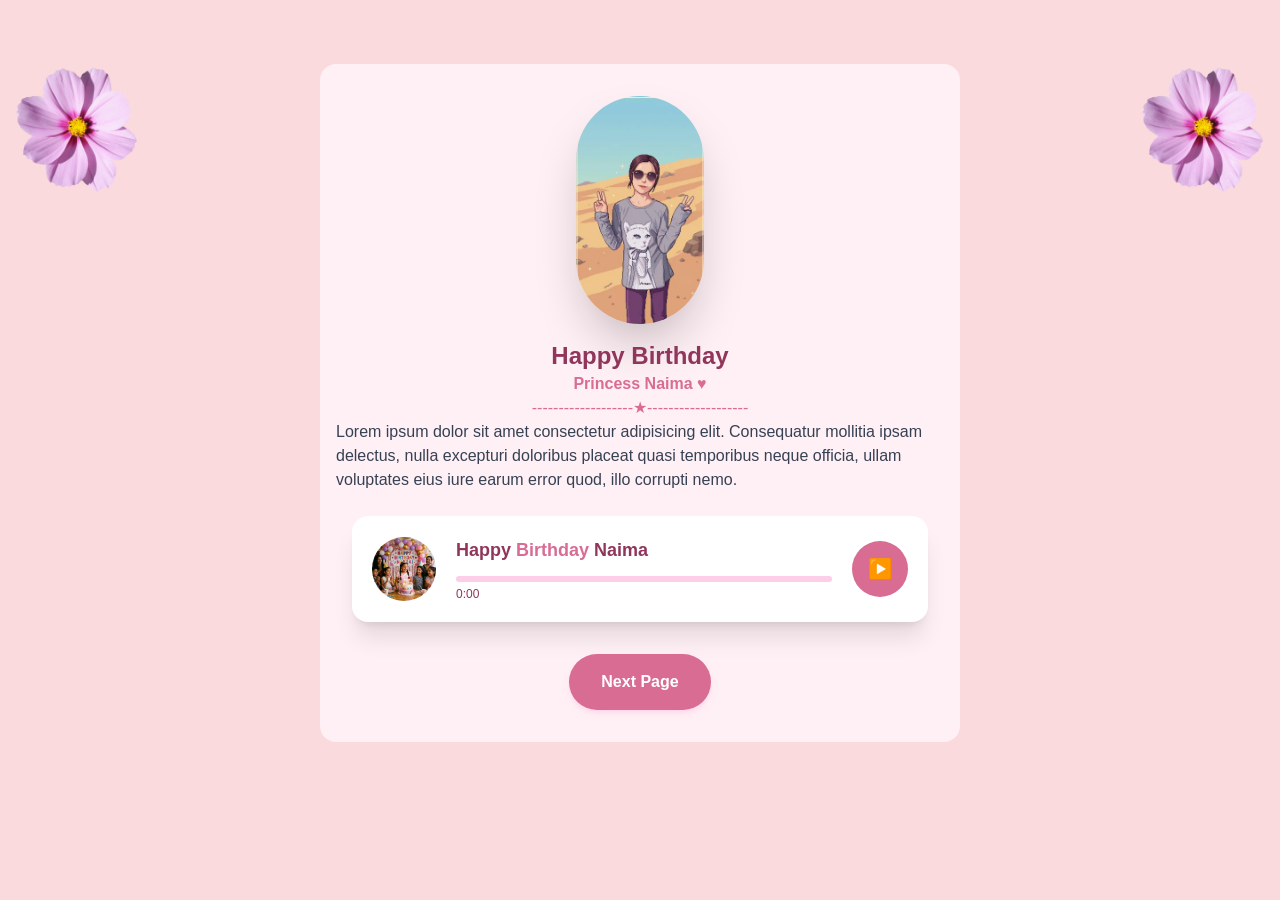
==== index.html @ 5eae0263 "Add files via upload" ====
<!DOCTYPE html>
<html lang="en">
<head>
    <meta charset="UTF-8">
    <meta name="viewport" content="width=device-width, initial-scale=1.0">
    <title>Happy Birthday Princess Naima</title>
    <link rel="stylesheet" href="output.css">
</head>
<body class="bg-baby-pink">
  <div id="loader"
     class="fixed inset-0 z-50 flex flex-col items-center justify-center bg-baby-pink">

    <div class="text-5xl text-rose animate-pulse">
        ♥
    </div>

    <h2 class="mt-4 text-2xl font-bold text-berry">
        Princess Naima
    </h2>

    <p class="mt-2 text-sm text-rose">
        Preparing something special...
    </p>

    <div class="mt-6 h-2 w-48 overflow-hidden rounded-full bg-white">
        <div class="h-full w-1/2 rounded-full bg-rose loader-bar"></div>
    </div>

</div>
<div class="bg-blush w-9/10 flex flex-col items-center mx-auto mt-16 rounded-2xl mb-8 h-128 md:w-1/2 md:h-full md:pb-8">
<img src="flower.png" class="w-1/10 absolute" style="left: 1%; top: 7%" alt="">
<img src="flower.png" class="w-1/10 absolute" style="right: 1%; top: 7%" alt="">
<div class="w-1/5 shadow-2xl rounded-full mt-8 mb-4">
<img class="object-fill w-full h-full rounded-full" src="photo1.jpeg" alt="">
</div>
<h3 class="text-2xl font-bold text-berry">Happy Birthday</h3>
<p class="text-rose font-semibold">Princess Naima &#9829;</p>
<p class="text-rose">-------------------&#9733;-------------------</p>
<p class="text-gray-700 mx-4 font-light">Lorem ipsum dolor sit amet consectetur adipisicing elit. Consequatur mollitia ipsam delectus, nulla excepturi doloribus placeat quasi temporibus neque officia, ullam voluptates eius iure earum error quod, illo corrupti nemo.</p>

<div class="mx-auto mt-6 flex w-9/10 max-w-xl items-center gap-3 rounded-2xl bg-white p-3 shadow-xl sm:gap-4 sm:p-4 md:gap-5 md:p-5">

  <!-- Song cover -->
  <img
    id="songimage"
    src="songimage.jpeg"
    class="h-12 w-12 shrink-0 rounded-full object-cover sm:h-14 sm:w-14 md:h-16 md:w-16"
    alt="Song cover"
  >

  <!-- Song information -->
  <div class="min-w-0 flex-1">

    <p class="truncate text-sm font-semibold text-berry sm:text-base md:text-lg">
      Happy<span class="text-rose"> Birthday</span> Naima
    </p>

    <div class="mt-2 h-1.5 w-full overflow-hidden rounded-full bg-pink-200 md:mt-3">
      <div
        id="progress"
        class="h-full w-0 rounded-full bg-rose"
      ></div>
    </div>

    <div class="mt-1 flex justify-between text-xs text-berry">
      <span id="playtime">0:00</span>
    </div>

  </div>

  <!-- Play / pause button -->
  <button
    id="btn"
    type="button"
    class="flex h-10 w-10 shrink-0 items-center justify-center rounded-full bg-rose text-lg font-semibold text-white transition hover:scale-105 hover:bg-berry sm:h-12 sm:w-12 md:h-14 md:w-14 md:text-xl"
    aria-label="Play"
  >
    &#9654;
  </button>

</div>


<audio id="song" src="audio.mp3"></audio>
<a

  class="rounded-full bg-[#D96C93] px-8 py-4
         text-base font-semibold text-white
         shadow-md shadow-pink-200/60
         transition-all duration-200 ease-in-out
         hover:bg-[#8F365A] hover:scale-105
         active:scale-95
         mt-8
         "

>

Next Page

</a>

</div>


<script src="index.js"></script>
</body>
</html>
---- output.css ----
/*! tailwindcss v4.3.3 | MIT License | https://tailwindcss.com */
@layer properties;
@layer theme, base, components, utilities;
@layer theme {
  :root, :host {
    --font-sans: -apple-system, BlinkMacSystemFont, "Segoe UI", Roboto, "Helvetica Neue",
      "Noto Sans", Arial, sans-serif, "Apple Color Emoji", "Segoe UI Emoji",
      "Segoe UI Symbol", "Noto Color Emoji";
    --font-mono: ui-monospace, SFMono-Regular, Menlo, Monaco, Consolas, "Liberation Mono",
      "Courier New", monospace;
    --color-pink-200: oklch(89.9% 0.061 343.231);
    --color-gray-700: oklch(37.3% 0.034 259.733);
    --color-white: #fff;
    --spacing: 0.25rem;
    --container-xl: 36rem;
    --text-xs: 0.75rem;
    --text-xs--line-height: calc(1 / 0.75);
    --text-sm: 0.875rem;
    --text-sm--line-height: calc(1.25 / 0.875);
    --text-base: 1rem;
    --text-base--line-height: calc(1.5 / 1);
    --text-lg: 1.125rem;
    --text-lg--line-height: calc(1.75 / 1.125);
    --text-xl: 1.25rem;
    --text-xl--line-height: calc(1.75 / 1.25);
    --text-2xl: 1.5rem;
    --text-2xl--line-height: calc(2 / 1.5);
    --text-5xl: 3rem;
    --text-5xl--line-height: 1;
    --font-weight-light: 300;
    --font-weight-semibold: 600;
    --font-weight-bold: 700;
    --radius-2xl: 1rem;
    --ease-in-out: cubic-bezier(0.4, 0, 0.2, 1);
    --animate-pulse: pulse 2s cubic-bezier(0.4, 0, 0.6, 1) infinite;
    --default-transition-duration: 150ms;
    --default-transition-timing-function: cubic-bezier(0.4, 0, 0.2, 1);
    --default-font-family: var(--font-sans);
    --default-mono-font-family: var(--font-mono);
    --color-blush: #FFF0F5;
    --color-baby-pink: #FADADD;
    --color-rose: #D96C93;
    --color-berry: #8F365A;
  }
}
@layer base {
  *, ::after, ::before, ::backdrop, ::file-selector-button {
    box-sizing: border-box;
    margin: 0;
    padding: 0;
    border: 0 solid;
  }
  html, :host {
    line-height: 1.5;
    -webkit-text-size-adjust: 100%;
    tab-size: 4;
    font-family: var(--default-font-family, -apple-system, BlinkMacSystemFont, "Segoe UI", Roboto, "Helvetica Neue", "Noto Sans", Arial, sans-serif, "Apple Color Emoji", "Segoe UI Emoji", "Segoe UI Symbol", "Noto Color Emoji");
    font-feature-settings: var(--default-font-feature-settings, normal);
    font-variation-settings: var(--default-font-variation-settings, normal);
    -webkit-tap-highlight-color: transparent;
  }
  hr {
    height: 0;
    color: inherit;
    border-top-width: 1px;
  }
  abbr:where([title]) {
    -webkit-text-decoration: underline dotted;
    text-decoration: underline dotted;
  }
  h1, h2, h3, h4, h5, h6 {
    font-size: inherit;
    font-weight: inherit;
  }
  a {
    color: inherit;
    -webkit-text-decoration: inherit;
    text-decoration: inherit;
  }
  b, strong {
    font-weight: bolder;
  }
  code, kbd, samp, pre {
    font-family: var(--default-mono-font-family, ui-monospace, SFMono-Regular, Menlo, Monaco, Consolas, "Liberation Mono", "Courier New", monospace);
    font-feature-settings: var(--default-mono-font-feature-settings, normal);
    font-variation-settings: var(--default-mono-font-variation-settings, normal);
    font-size: 1em;
  }
  small {
    font-size: 80%;
  }
  sub, sup {
    font-size: 75%;
    line-height: 0;
    position: relative;
    vertical-align: baseline;
  }
  sub {
    bottom: -0.25em;
  }
  sup {
    top: -0.5em;
  }
  table {
    text-indent: 0;
    border-color: inherit;
    border-collapse: collapse;
  }
  :-moz-focusring:where(:not(iframe)) {
    outline: auto;
  }
  progress {
    vertical-align: baseline;
  }
  summary {
    display: list-item;
  }
  ol, ul, menu {
    list-style: none;
  }
  img, svg, video, canvas, audio, iframe, embed, object {
    display: block;
    vertical-align: middle;
  }
  img, video {
    max-width: 100%;
    height: auto;
  }
  button, input, select, optgroup, textarea, ::file-selector-button {
    font: inherit;
    font-feature-settings: inherit;
    font-variation-settings: inherit;
    letter-spacing: inherit;
    color: inherit;
    border-radius: 0;
    background-color: transparent;
    opacity: 1;
  }
  :where(select:is([multiple], [size])) optgroup {
    font-weight: bolder;
  }
  :where(select:is([multiple], [size])) optgroup option {
    padding-inline-start: 20px;
  }
  ::file-selector-button {
    margin-inline-end: 4px;
  }
  ::placeholder {
    opacity: 1;
  }
  @supports (not (-webkit-appearance: -apple-pay-button))  or (contain-intrinsic-size: 1px) {
    ::placeholder {
      color: currentcolor;
      @supports (color: color-mix(in lab, red, red)) {
        color: color-mix(in oklab, currentcolor 50%, transparent);
      }
    }
  }
  textarea {
    resize: vertical;
  }
  ::-webkit-search-decoration {
    -webkit-appearance: none;
  }
  ::-webkit-date-and-time-value {
    min-height: 1lh;
    text-align: inherit;
  }
  ::-webkit-datetime-edit {
    display: inline-flex;
  }
  ::-webkit-datetime-edit-fields-wrapper {
    padding: 0;
  }
  ::-webkit-datetime-edit, ::-webkit-datetime-edit-year-field, ::-webkit-datetime-edit-month-field, ::-webkit-datetime-edit-day-field, ::-webkit-datetime-edit-hour-field, ::-webkit-datetime-edit-minute-field, ::-webkit-datetime-edit-second-field, ::-webkit-datetime-edit-millisecond-field, ::-webkit-datetime-edit-meridiem-field {
    padding-block: 0;
  }
  ::-webkit-calendar-picker-indicator {
    line-height: 1;
  }
  :-moz-ui-invalid {
    box-shadow: none;
  }
  button, input:where([type="button"], [type="reset"], [type="submit"]), ::file-selector-button {
    appearance: button;
  }
  ::-webkit-inner-spin-button, ::-webkit-outer-spin-button {
    height: auto;
  }
  [hidden]:where(:not([hidden="until-found"])) {
    display: none !important;
  }
}
@layer utilities {
  .absolute {
    position: absolute;
  }
  .fixed {
    position: fixed;
  }
  .inset-0 {
    inset: 0px;
  }
  .z-50 {
    z-index: 50;
  }
  .mx-4 {
    margin-inline: calc(var(--spacing) * 4);
  }
  .mx-auto {
    margin-inline: auto;
  }
  .mt-1 {
    margin-top: var(--spacing);
  }
  .mt-2 {
    margin-top: calc(var(--spacing) * 2);
  }
  .mt-3 {
    margin-top: calc(var(--spacing) * 3);
  }
  .mt-4 {
    margin-top: calc(var(--spacing) * 4);
  }
  .mt-6 {
    margin-top: calc(var(--spacing) * 6);
  }
  .mt-8 {
    margin-top: calc(var(--spacing) * 8);
  }
  .mt-16 {
    margin-top: calc(var(--spacing) * 16);
  }
  .mb-4 {
    margin-bottom: calc(var(--spacing) * 4);
  }
  .mb-8 {
    margin-bottom: calc(var(--spacing) * 8);
  }
  .flex {
    display: flex;
  }
  .hidden {
    display: none;
  }
  .table {
    display: table;
  }
  .h-1 {
    height: var(--spacing);
  }
  .h-1\.5 {
    height: calc(var(--spacing) * 1.5);
  }
  .h-2 {
    height: calc(var(--spacing) * 2);
  }
  .h-10 {
    height: calc(var(--spacing) * 10);
  }
  .h-12 {
    height: calc(var(--spacing) * 12);
  }
  .h-15 {
    height: calc(var(--spacing) * 15);
  }
  .h-128 {
    height: calc(var(--spacing) * 128);
  }
  .h-full {
    height: 100%;
  }
  .w-0 {
    width: 0px;
  }
  .w-1 {
    width: var(--spacing);
  }
  .w-1\/2 {
    width: calc(1 / 2 * 100%);
  }
  .w-1\/5 {
    width: calc(1 / 5 * 100%);
  }
  .w-1\/6 {
    width: calc(1 / 6 * 100%);
  }
  .w-1\/10 {
    width: calc(1 / 10 * 100%);
  }
  .w-9 {
    width: calc(var(--spacing) * 9);
  }
  .w-9\/10 {
    width: calc(9 / 10 * 100%);
  }
  .w-10 {
    width: calc(var(--spacing) * 10);
  }
  .w-12 {
    width: calc(var(--spacing) * 12);
  }
  .w-15 {
    width: calc(var(--spacing) * 15);
  }
  .w-48 {
    width: calc(var(--spacing) * 48);
  }
  .w-full {
    width: 100%;
  }
  .max-w-xl {
    max-width: var(--container-xl);
  }
  .min-w-0 {
    min-width: 0px;
  }
  .flex-1 {
    flex: 1;
  }
  .flex-shrink {
    flex-shrink: 1;
  }
  .shrink-0 {
    flex-shrink: 0;
  }
  .border-collapse {
    border-collapse: collapse;
  }
  .transform {
    transform: var(--tw-rotate-x,) var(--tw-rotate-y,) var(--tw-rotate-z,) var(--tw-skew-x,) var(--tw-skew-y,);
  }
  .animate-pulse {
    animation: var(--animate-pulse);
  }
  .resize {
    resize: both;
  }
  .flex-col {
    flex-direction: column;
  }
  .items-center {
    align-items: center;
  }
  .justify-between {
    justify-content: space-between;
  }
  .justify-center {
    justify-content: center;
  }
  .justify-evenly {
    justify-content: space-evenly;
  }
  .gap-3 {
    gap: calc(var(--spacing) * 3);
  }
  .truncate {
    overflow: hidden;
    text-overflow: ellipsis;
    white-space: nowrap;
  }
  .overflow-hidden {
    overflow: hidden;
  }
  .rounded-2xl {
    border-radius: var(--radius-2xl);
  }
  .rounded-full {
    border-radius: calc(infinity * 1px);
  }
  .border {
    border-style: var(--tw-border-style);
    border-width: 1px;
  }
  .bg-\[\#D96C93\] {
    background-color: #D96C93;
  }
  .bg-baby-pink {
    background-color: var(--color-baby-pink);
  }
  .bg-blush {
    background-color: var(--color-blush);
  }
  .bg-pink-200 {
    background-color: var(--color-pink-200);
  }
  .bg-rose {
    background-color: var(--color-rose);
  }
  .bg-white {
    background-color: var(--color-white);
  }
  .object-cover {
    object-fit: cover;
  }
  .object-fill {
    object-fit: fill;
  }
  .p-3 {
    padding: calc(var(--spacing) * 3);
  }
  .p-4 {
    padding: calc(var(--spacing) * 4);
  }
  .px-8 {
    padding-inline: calc(var(--spacing) * 8);
  }
  .py-2 {
    padding-block: calc(var(--spacing) * 2);
  }
  .py-4 {
    padding-block: calc(var(--spacing) * 4);
  }
  .text-2xl {
    font-size: var(--text-2xl);
    line-height: var(--tw-leading, var(--text-2xl--line-height));
  }
  .text-5xl {
    font-size: var(--text-5xl);
    line-height: var(--tw-leading, var(--text-5xl--line-height));
  }
  .text-base {
    font-size: var(--text-base);
    line-height: var(--tw-leading, var(--text-base--line-height));
  }
  .text-lg {
    font-size: var(--text-lg);
    line-height: var(--tw-leading, var(--text-lg--line-height));
  }
  .text-sm {
    font-size: var(--text-sm);
    line-height: var(--tw-leading, var(--text-sm--line-height));
  }
  .text-xs {
    font-size: var(--text-xs);
    line-height: var(--tw-leading, var(--text-xs--line-height));
  }
  .font-bold {
    --tw-font-weight: var(--font-weight-bold);
    font-weight: var(--font-weight-bold);
  }
  .font-light {
    --tw-font-weight: var(--font-weight-light);
    font-weight: var(--font-weight-light);
  }
  .font-semibold {
    --tw-font-weight: var(--font-weight-semibold);
    font-weight: var(--font-weight-semibold);
  }
  .text-berry {
    color: var(--color-berry);
  }
  .text-gray-700 {
    color: var(--color-gray-700);
  }
  .text-rose {
    color: var(--color-rose);
  }
  .text-white {
    color: var(--color-white);
  }
  .underline {
    text-decoration-line: underline;
  }
  .shadow-2xl {
    --tw-shadow: 0 25px 50px -12px var(--tw-shadow-color, rgb(0 0 0 / 0.25));
    box-shadow: var(--tw-inset-shadow), var(--tw-inset-ring-shadow), var(--tw-ring-offset-shadow), var(--tw-ring-shadow), var(--tw-shadow);
  }
  .shadow-md {
    --tw-shadow: 0 4px 6px -1px var(--tw-shadow-color, rgb(0 0 0 / 0.1)), 0 2px 4px -2px var(--tw-shadow-color, rgb(0 0 0 / 0.1));
    box-shadow: var(--tw-inset-shadow), var(--tw-inset-ring-shadow), var(--tw-ring-offset-shadow), var(--tw-ring-shadow), var(--tw-shadow);
  }
  .shadow-xl {
    --tw-shadow: 0 20px 25px -5px var(--tw-shadow-color, rgb(0 0 0 / 0.1)), 0 8px 10px -6px var(--tw-shadow-color, rgb(0 0 0 / 0.1));
    box-shadow: var(--tw-inset-shadow), var(--tw-inset-ring-shadow), var(--tw-ring-offset-shadow), var(--tw-ring-shadow), var(--tw-shadow);
  }
  .shadow-pink-200 {
    --tw-shadow-color: oklch(89.9% 0.061 343.231);
    @supports (color: color-mix(in lab, red, red)) {
      --tw-shadow-color: color-mix(in oklab, var(--color-pink-200) var(--tw-shadow-alpha), transparent);
    }
  }
  .shadow-pink-200\/60 {
    --tw-shadow-color: color-mix(in srgb, oklch(89.9% 0.061 343.231) 60%, transparent);
    @supports (color: color-mix(in lab, red, red)) {
      --tw-shadow-color: color-mix(in oklab, color-mix(in oklab, var(--color-pink-200) 60%, transparent) var(--tw-shadow-alpha), transparent);
    }
  }
  .outline {
    outline-style: var(--tw-outline-style);
    outline-width: 1px;
  }
  .transition {
    transition-property: color, background-color, border-color, outline-color, text-decoration-color, fill, stroke, --tw-gradient-from, --tw-gradient-via, --tw-gradient-to, opacity, box-shadow, transform, translate, scale, rotate, filter, -webkit-backdrop-filter, backdrop-filter, display, content-visibility, overlay, pointer-events;
    transition-timing-function: var(--tw-ease, var(--default-transition-timing-function));
    transition-duration: var(--tw-duration, var(--default-transition-duration));
  }
  .transition-all {
    transition-property: all;
    transition-timing-function: var(--tw-ease, var(--default-transition-timing-function));
    transition-duration: var(--tw-duration, var(--default-transition-duration));
  }
  .duration-200 {
    --tw-duration: 200ms;
    transition-duration: 200ms;
  }
  .ease-in-out {
    --tw-ease: var(--ease-in-out);
    transition-timing-function: var(--ease-in-out);
  }
  @media (hover: hover) {
    .hover\:scale-105:hover {
      --tw-scale-x: 105%;
      --tw-scale-y: 105%;
      --tw-scale-z: 105%;
      scale: var(--tw-scale-x) var(--tw-scale-y);
    }
    .hover\:bg-\[\#8F365A\]:hover {
      background-color: #8F365A;
    }
    .hover\:bg-berry:hover {
      background-color: var(--color-berry);
    }
  }
  .active\:scale-95:active {
    --tw-scale-x: 95%;
    --tw-scale-y: 95%;
    --tw-scale-z: 95%;
    scale: var(--tw-scale-x) var(--tw-scale-y);
  }
  @media (width >= 40rem) {
    .sm\:h-12 {
      height: calc(var(--spacing) * 12);
    }
    .sm\:h-14 {
      height: calc(var(--spacing) * 14);
    }
    .sm\:w-12 {
      width: calc(var(--spacing) * 12);
    }
    .sm\:w-14 {
      width: calc(var(--spacing) * 14);
    }
    .sm\:gap-4 {
      gap: calc(var(--spacing) * 4);
    }
    .sm\:p-4 {
      padding: calc(var(--spacing) * 4);
    }
    .sm\:text-base {
      font-size: var(--text-base);
      line-height: var(--tw-leading, var(--text-base--line-height));
    }
  }
  @media (width >= 48rem) {
    .md\:left-5 {
      left: calc(var(--spacing) * 5);
    }
    .md\:left-100 {
      left: calc(var(--spacing) * 100);
    }
    .md\:mt-3 {
      margin-top: calc(var(--spacing) * 3);
    }
    .md\:h-14 {
      height: calc(var(--spacing) * 14);
    }
    .md\:h-16 {
      height: calc(var(--spacing) * 16);
    }
    .md\:h-200 {
      height: calc(var(--spacing) * 200);
    }
    .md\:h-256 {
      height: calc(var(--spacing) * 256);
    }
    .md\:h-full {
      height: 100%;
    }
    .md\:w-1\/2 {
      width: calc(1 / 2 * 100%);
    }
    .md\:w-5 {
      width: calc(var(--spacing) * 5);
    }
    .md\:w-14 {
      width: calc(var(--spacing) * 14);
    }
    .md\:w-16 {
      width: calc(var(--spacing) * 16);
    }
    .md\:gap-5 {
      gap: calc(var(--spacing) * 5);
    }
    .md\:p-5 {
      padding: calc(var(--spacing) * 5);
    }
    .md\:pb-8 {
      padding-bottom: calc(var(--spacing) * 8);
    }
    .md\:text-lg {
      font-size: var(--text-lg);
      line-height: var(--tw-leading, var(--text-lg--line-height));
    }
    .md\:text-xl {
      font-size: var(--text-xl);
      line-height: var(--tw-leading, var(--text-xl--line-height));
    }
  }
}
@keyframes spin-cover {
  from {
    transform: rotate(0deg);
  }
  to {
    transform: rotate(360deg);
  }
}
.rotating {
  animation: spin-cover 3s linear infinite;
  animation-play-state: running;
}
.rotating.paused {
  animation-play-state: paused;
}
@keyframes loading {
  from {
    transform: translateX(-100%);
  }
  to {
    transform: translateX(200%);
  }
}
.loader-bar {
  animation: loading 1.2s ease-in-out infinite;
}
@property --tw-rotate-x {
  syntax: "*";
  inherits: false;
}
@property --tw-rotate-y {
  syntax: "*";
  inherits: false;
}
@property --tw-rotate-z {
  syntax: "*";
  inherits: false;
}
@property --tw-skew-x {
  syntax: "*";
  inherits: false;
}
@property --tw-skew-y {
  syntax: "*";
  inherits: false;
}
@property --tw-border-style {
  syntax: "*";
  inherits: false;
  initial-value: solid;
}
@property --tw-font-weight {
  syntax: "*";
  inherits: false;
}
@property --tw-shadow {
  syntax: "*";
  inherits: false;
  initial-value: 0 0 #0000;
}
@property --tw-shadow-color {
  syntax: "*";
  inherits: false;
}
@property --tw-shadow-alpha {
  syntax: "<percentage>";
  inherits: false;
  initial-value: 100%;
}
@property --tw-inset-shadow {
  syntax: "*";
  inherits: false;
  initial-value: 0 0 #0000;
}
@property --tw-inset-shadow-color {
  syntax: "*";
  inherits: false;
}
@property --tw-inset-shadow-alpha {
  syntax: "<percentage>";
  inherits: false;
  initial-value: 100%;
}
@property --tw-ring-color {
  syntax: "*";
  inherits: false;
}
@property --tw-ring-shadow {
  syntax: "*";
  inherits: false;
  initial-value: 0 0 #0000;
}
@property --tw-inset-ring-color {
  syntax: "*";
  inherits: false;
}
@property --tw-inset-ring-shadow {
  syntax: "*";
  inherits: false;
  initial-value: 0 0 #0000;
}
@property --tw-ring-inset {
  syntax: "*";
  inherits: false;
}
@property --tw-ring-offset-width {
  syntax: "<length>";
  inherits: false;
  initial-value: 0px;
}
@property --tw-ring-offset-color {
  syntax: "*";
  inherits: false;
  initial-value: #fff;
}
@property --tw-ring-offset-shadow {
  syntax: "*";
  inherits: false;
  initial-value: 0 0 #0000;
}
@property --tw-outline-style {
  syntax: "*";
  inherits: false;
  initial-value: solid;
}
@property --tw-duration {
  syntax: "*";
  inherits: false;
}
@property --tw-ease {
  syntax: "*";
  inherits: false;
}
@property --tw-scale-x {
  syntax: "*";
  inherits: false;
  initial-value: 1;
}
@property --tw-scale-y {
  syntax: "*";
  inherits: false;
  initial-value: 1;
}
@property --tw-scale-z {
  syntax: "*";
  inherits: false;
  initial-value: 1;
}
@keyframes pulse {
  50% {
    opacity: 0.5;
  }
}
@layer properties {
  @supports ((-webkit-hyphens: none) and (not (margin-trim: inline))) or ((-moz-orient: inline) and (not (color:rgb(from red r g b)))) {
    *, ::before, ::after, ::backdrop {
      --tw-rotate-x: initial;
      --tw-rotate-y: initial;
      --tw-rotate-z: initial;
      --tw-skew-x: initial;
      --tw-skew-y: initial;
      --tw-border-style: solid;
      --tw-font-weight: initial;
      --tw-shadow: 0 0 #0000;
      --tw-shadow-color: initial;
      --tw-shadow-alpha: 100%;
      --tw-inset-shadow: 0 0 #0000;
      --tw-inset-shadow-color: initial;
      --tw-inset-shadow-alpha: 100%;
      --tw-ring-color: initial;
      --tw-ring-shadow: 0 0 #0000;
      --tw-inset-ring-color: initial;
      --tw-inset-ring-shadow: 0 0 #0000;
      --tw-ring-inset: initial;
      --tw-ring-offset-width: 0px;
      --tw-ring-offset-color: #fff;
      --tw-ring-offset-shadow: 0 0 #0000;
      --tw-outline-style: solid;
      --tw-duration: initial;
      --tw-ease: initial;
      --tw-scale-x: 1;
      --tw-scale-y: 1;
      --tw-scale-z: 1;
    }
  }
}
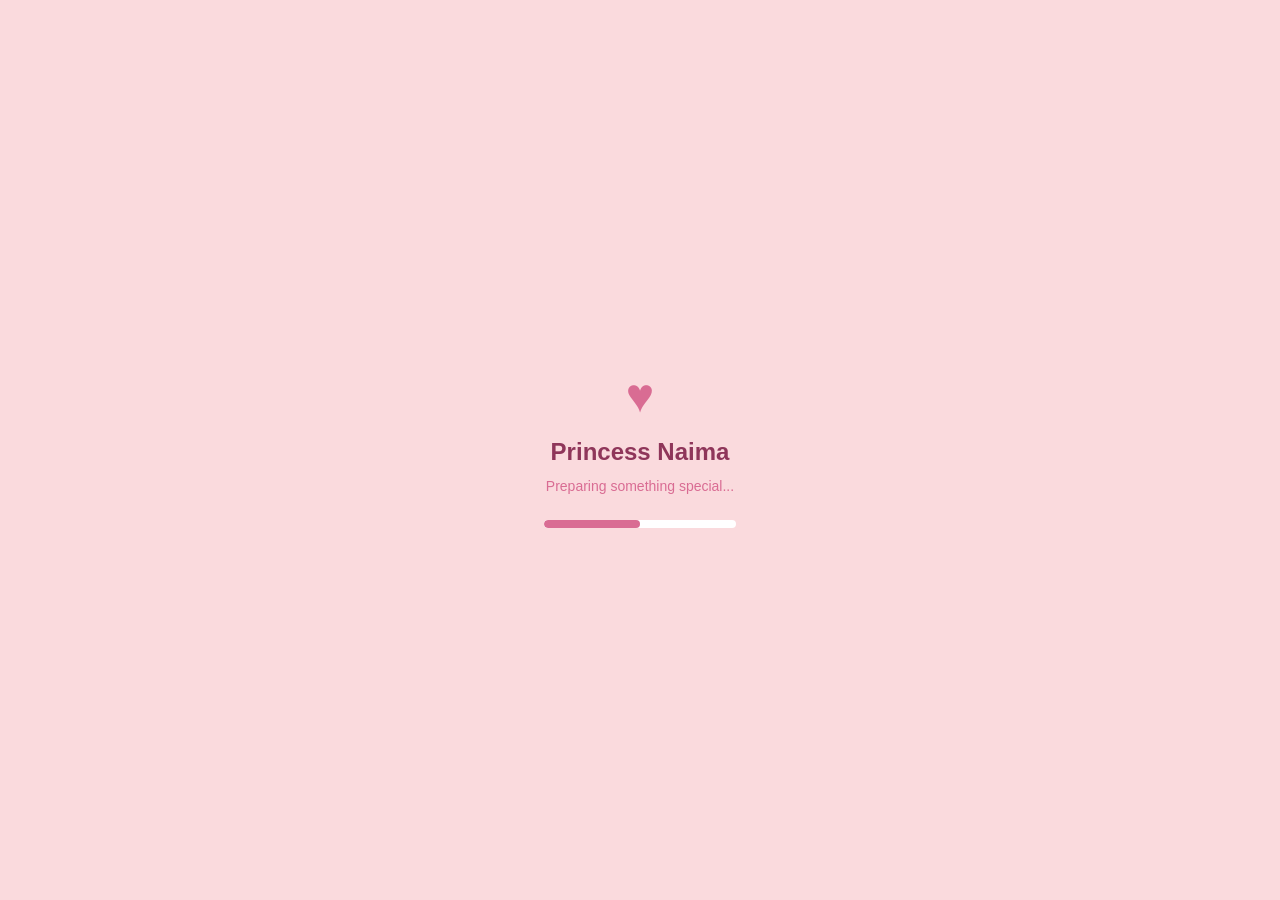
==== commit dd42eba8: "Enhance birthday page with rotating flowers Added rotating flower images and removed comments for so" ====
--- a/index.html
+++ b/index.html
@@ -7,7 +7,8 @@
     <link rel="stylesheet" href="output.css">
 </head>
 <body class="bg-baby-pink">
-  <div id="loader"
+<canvas id="fireworks"
+        style="position: fixed; inset: 0; width: 100%; height: 100%; z-index: 20; pointer-events: none;"></canvas>  <div id="loader"
      class="fixed inset-0 z-50 flex flex-col items-center justify-center bg-baby-pink">
 
     <div class="text-5xl text-rose animate-pulse">
@@ -28,8 +29,10 @@
 
 </div>
 <div class="bg-blush w-9/10 flex flex-col items-center mx-auto mt-16 rounded-2xl mb-8 h-128 md:w-1/2 md:h-full md:pb-8">
-<img src="flower.png" class="w-1/10 absolute" style="left: 1%; top: 7%" alt="">
-<img src="flower.png" class="w-1/10 absolute" style="right: 1%; top: 7%" alt="">
+<img src="flower.png" class="w-1/10 absolute rotating" style="left: 1%; top: 7%" alt="">
+<img src="flower.png" class="w-1/10 absolute rotating" style="right: 1%; top: 7%" alt="">
+<img src="flower.png" class="w-1/10 absolute rotating" style="left: 1%; top: 83%" alt="">
+<img src="flower.png" class="w-1/10 absolute rotating" style="right: 1%; top: 83%" alt="">
 <div class="w-1/5 shadow-2xl rounded-full mt-8 mb-4">
 <img class="object-fill w-full h-full rounded-full" src="photo1.jpeg" alt="">
 </div>
@@ -40,7 +43,6 @@
 
 <div class="mx-auto mt-6 flex w-9/10 max-w-xl items-center gap-3 rounded-2xl bg-white p-3 shadow-xl sm:gap-4 sm:p-4 md:gap-5 md:p-5">
 
-  <!-- Song cover -->
   <img
     id="songimage"
     src="songimage.jpeg"
@@ -48,7 +50,6 @@
     alt="Song cover"
   >
 
-  <!-- Song information -->
   <div class="min-w-0 flex-1">
 
     <p class="truncate text-sm font-semibold text-berry sm:text-base md:text-lg">
@@ -68,7 +69,6 @@
 
   </div>
 
-  <!-- Play / pause button -->
   <button
     id="btn"
     type="button"
@@ -104,4 +104,4 @@
 
 <script src="index.js"></script>
 </body>
-</html>+</html>
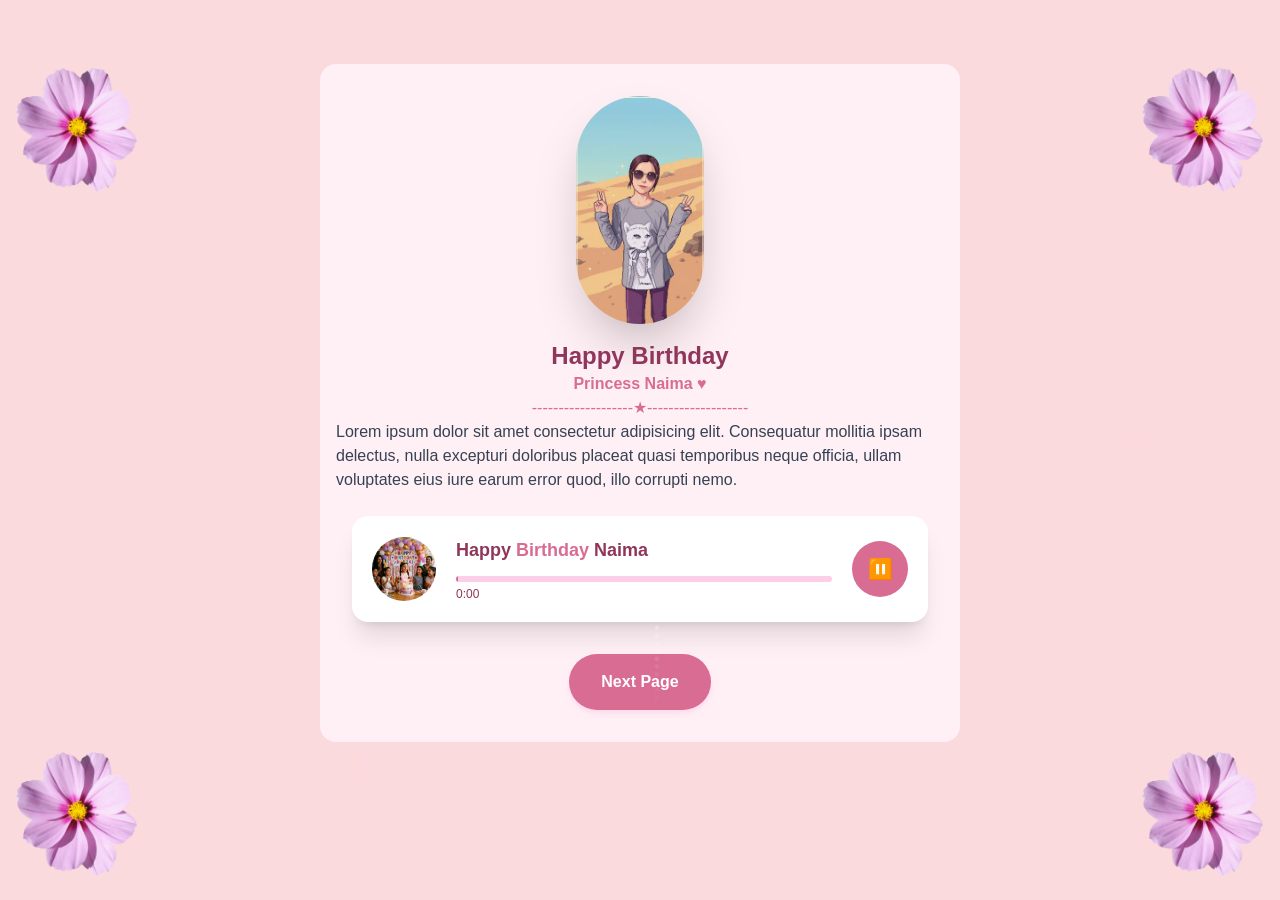
==== commit b375ac7f: "Fix HTML structure by adding missing newline" ====
--- a/index.html
+++ b/index.html
@@ -83,7 +83,7 @@
 
 <audio id="song" src="audio.mp3"></audio>
 <a
-
+  href="page2.html"
   class="rounded-full bg-[#D96C93] px-8 py-4
          text-base font-semibold text-white
          shadow-md shadow-pink-200/60
